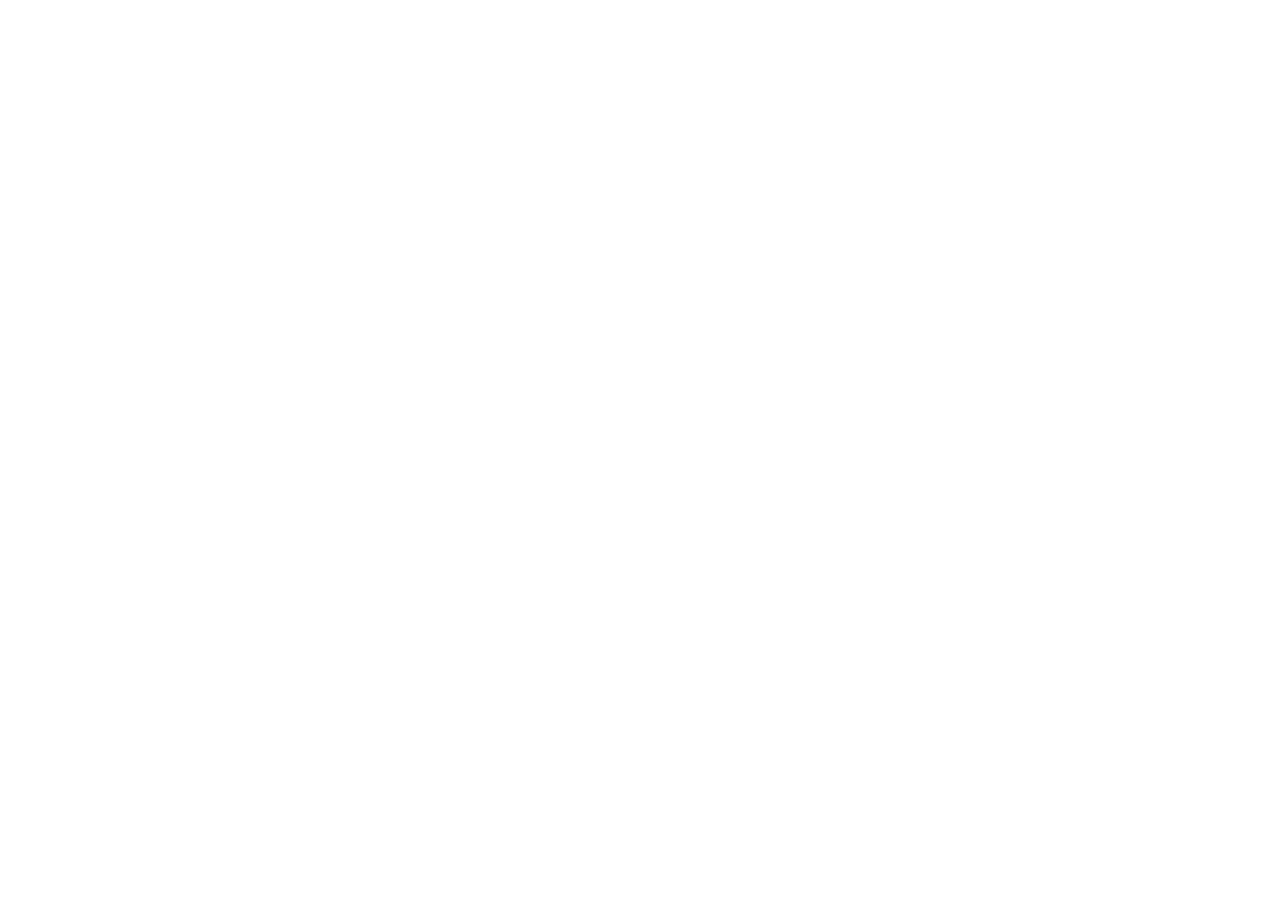
==== index.html @ 77b93ca2 "Inicio" ====
<!DOCTYPE html>
<html lang="pt-br">
<head>
    <meta charset="UTF-8">
    <meta name="viewport" content="width=device-width, initial-scale=1.0">
    <title>Document</title>
</head>
<link rel="shortcut icon" href="favicon.ico" type="image/x-icon">
<link rel="stylesheet" href="/estilo/style.css">
<body>
    
</body>
</html>
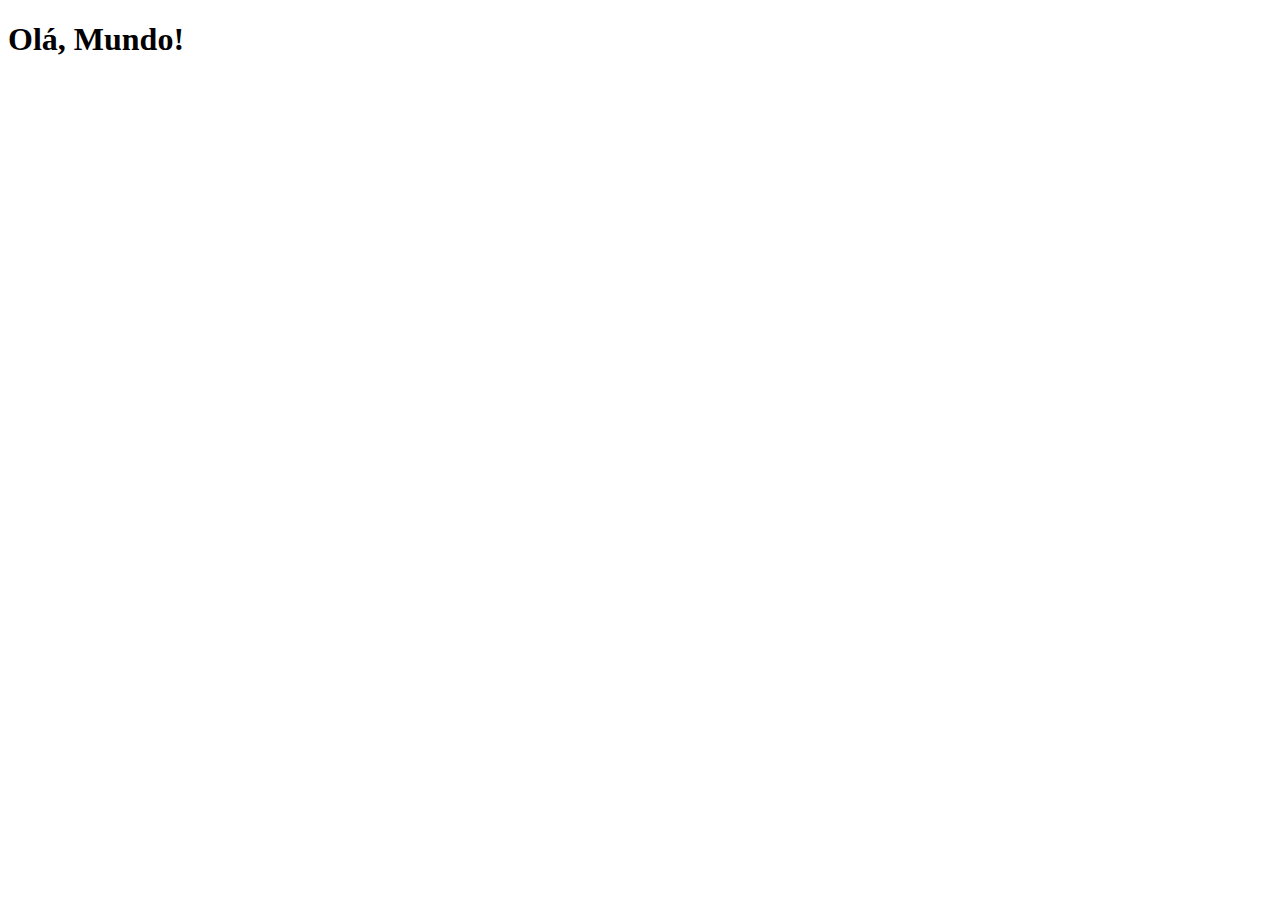
==== commit 831f5874: "Update" ====
--- a/index.html
+++ b/index.html
@@ -3,11 +3,11 @@
 <head>
     <meta charset="UTF-8">
     <meta name="viewport" content="width=device-width, initial-scale=1.0">
-    <title>Document</title>
+    <title>Projeto Redes Sociais</title>
 </head>
 <link rel="shortcut icon" href="favicon.ico" type="image/x-icon">
 <link rel="stylesheet" href="/estilo/style.css">
 <body>
-    
+    <h1>Olá, Mundo!</h1>
 </body>
 </html>--- a/estilo/style.css
+++ b/estilo/style.css
@@ -0,0 +1 @@
+@charset "UTF-8";
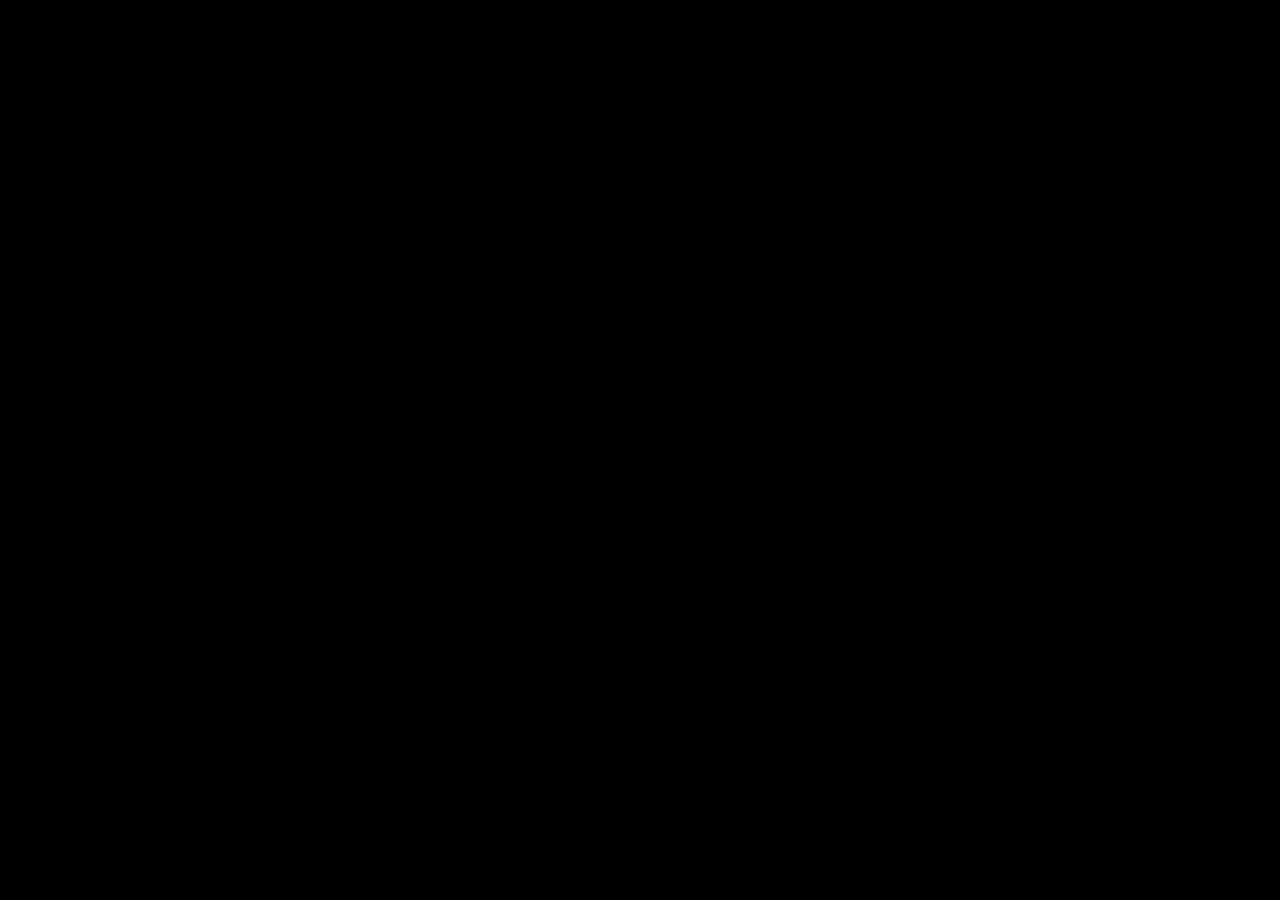
==== commit bf9ff051: "Update" ====
--- a/index.html
+++ b/index.html
@@ -4,10 +4,18 @@
     <meta charset="UTF-8">
     <meta name="viewport" content="width=device-width, initial-scale=1.0">
     <title>Projeto Redes Sociais</title>
+    
+    <link rel="shortcut icon" href="favicon.ico" type="image/x-icon">
+    <link rel="stylesheet" href="/estilo/style.css">
 </head>
-<link rel="shortcut icon" href="favicon.ico" type="image/x-icon">
-<link rel="stylesheet" href="/estilo/style.css">
 <body>
-    <h1>Olá, Mundo!</h1>
+    <main>
+        <section id="telfone">
+            <p>1</p>
+        </section>
+        <section id="redes-sociais">
+            <p>2</p>
+        </section>
+    </main>
 </body>
 </html>--- a/estilo/style.css
+++ b/estilo/style.css
@@ -1 +1,20 @@
 @charset "UTF-8";
+
+*{
+    /* configuracoes globais */
+    margin: 0px;
+    padding: 0px;
+    font-family: Arial, Helvetica, sans-serif;
+}
+
+html, body {
+    height: 100vh;
+    width: 100vw;
+    background-color: black;
+}
+/*
+main {
+    position: relative;
+    height: 90vh;
+    background-color: green;
+}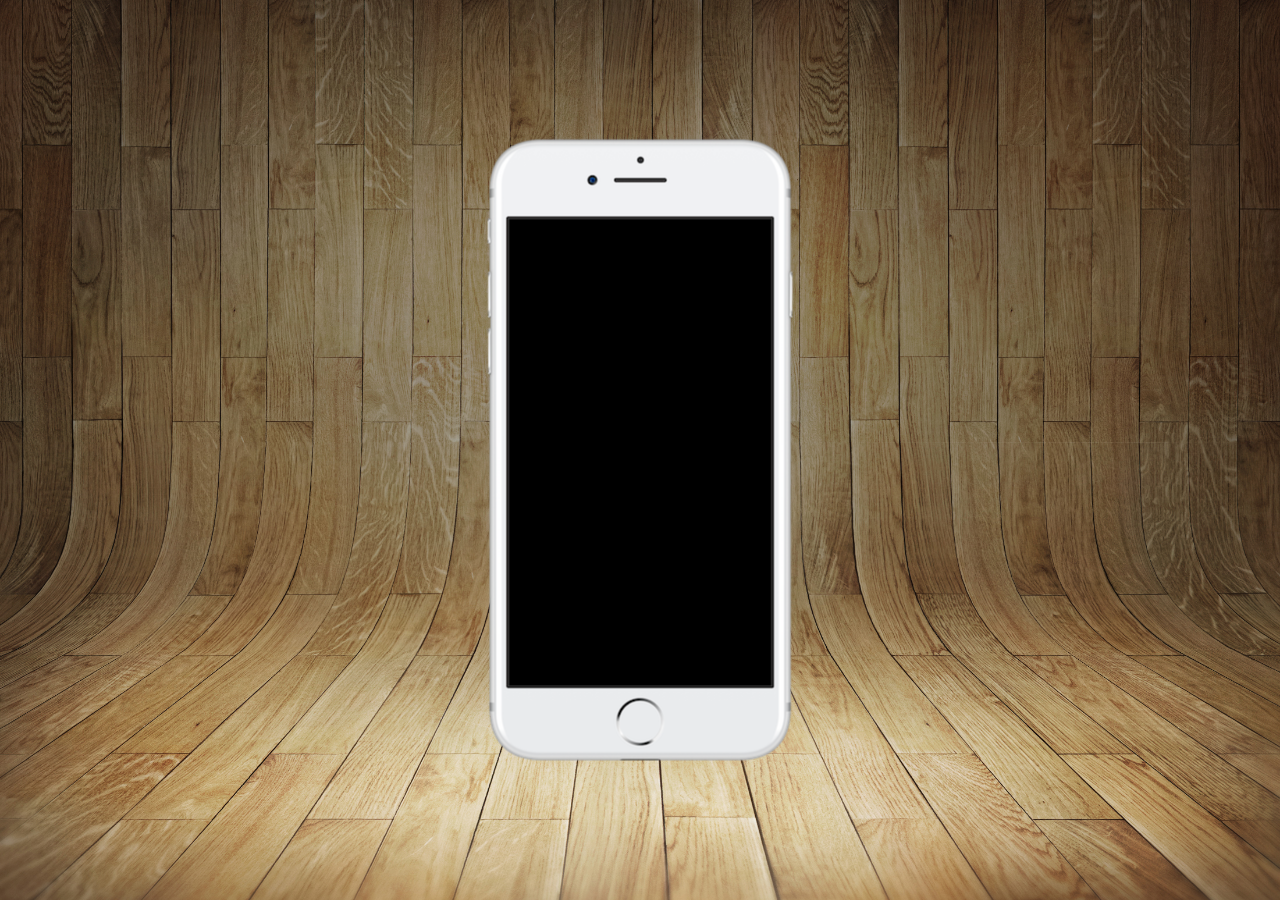
==== commit 67d157a8: "Aula 12-04" ====
--- a/index.html
+++ b/index.html
@@ -6,15 +6,15 @@
     <title>Projeto Redes Sociais</title>
     
     <link rel="shortcut icon" href="favicon.ico" type="image/x-icon">
-    <link rel="stylesheet" href="/estilo/style.css">
+    <link rel="stylesheet" href="estilo/style.css">
 </head>
 <body>
     <main>
-        <section id="telfone">
-            <p>1</p>
+        <section id="telefone">
+
         </section>
         <section id="redes-sociais">
-            <p>2</p>
+
         </section>
     </main>
 </body>
--- a/estilo/style.css
+++ b/estilo/style.css
@@ -12,9 +12,24 @@
     width: 100vw;
     background-color: black;
 }
-/*
+
+body {
+    background: url(../imagens/fundo-madeira.jpg) no-repeat top center;
+    background-size: cover;
+    background-attachment: fixed;
+}
+
 main {
     position: relative;
-    height: 90vh;
-    background-color: green;
-}+    height: 100vh;
+}
+
+section#telefone {
+    position: absolute;
+    top: 50%;
+    left: 50%;
+    transform: translate(-50%, -50%);
+    height: 627px;
+    width: 311px;
+    background: url(../imagens/frame-iphone.png) no-repeat;
+}
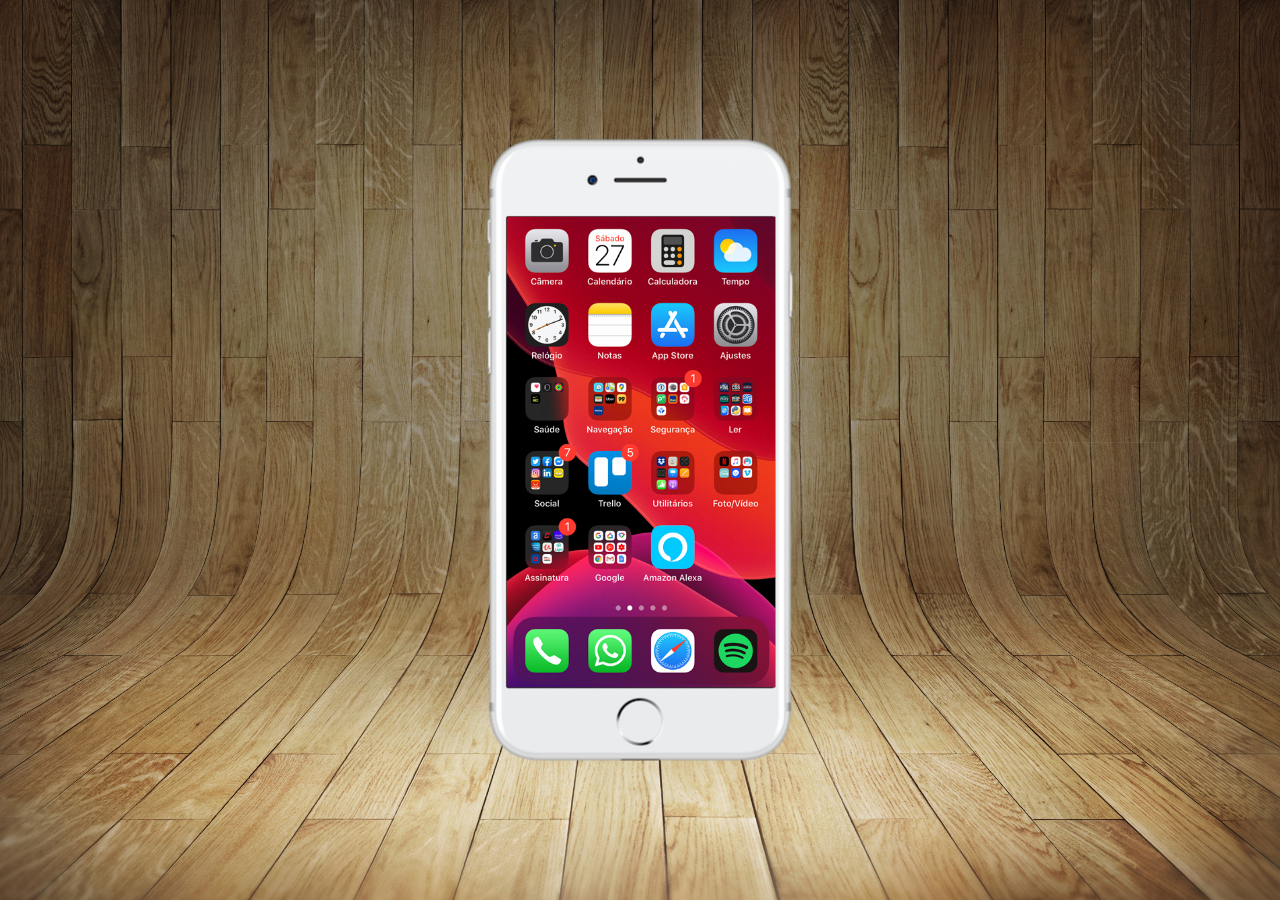
==== commit d12ed505: "Aula 13-04" ====
--- a/index.html
+++ b/index.html
@@ -11,6 +11,7 @@
 <body>
     <main>
         <section id="telefone">
+            <iframe src="home.html" name="tela" id="tela" frameborder="0"></iframe>
 
         </section>
         <section id="redes-sociais">
--- a/estilo/style.css
+++ b/estilo/style.css
@@ -33,3 +33,11 @@
     width: 311px;
     background: url(../imagens/frame-iphone.png) no-repeat;
 }
+
+iframe#tela {
+    position: relative;
+    top: 80px;
+    left: 22px;
+    height: 471px;
+    width: 269px;
+}
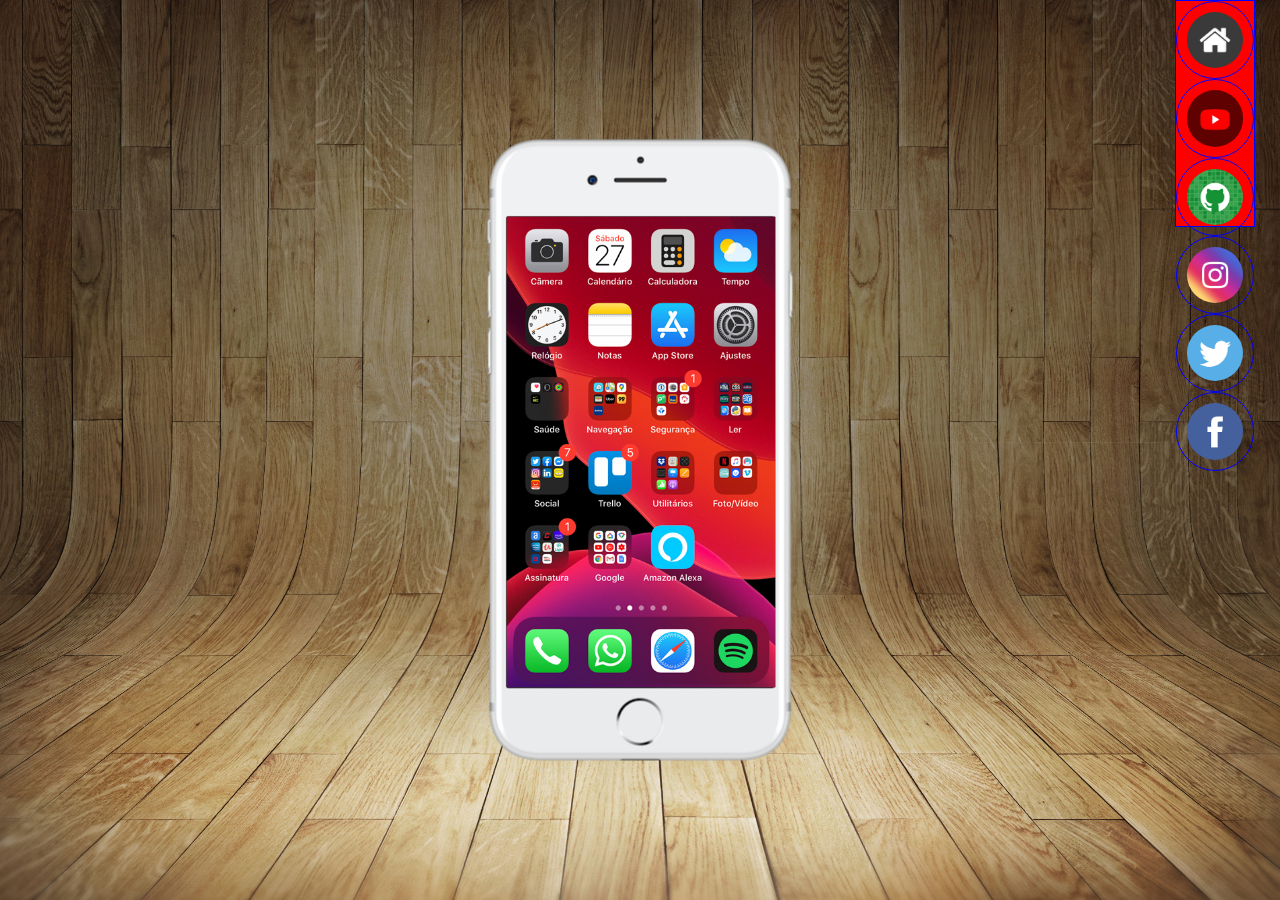
==== commit 6a6eca75: "Aula 14-04" ====
--- a/index.html
+++ b/index.html
@@ -16,6 +16,13 @@
         </section>
         <section id="redes-sociais">
 
+           <a href="#" target="tela"><img src="imagens/logo-home.jpg" alt=""></a>
+            <a href="#" target="tela"><img src="imagens/logo-youtube.jpg" alt=""></a>
+            <a href="#" target="tela"><img src="imagens/logo-github.jpg" alt=""></a>
+            <a href="#" target="tela"><img src="imagens/logo-instagram.jpg" alt=""></a>
+            <a href="#" target="tela"><img src="imagens/logo-twitter.jpg" alt=""></a>
+            <a href="#" target="tela"><img src="imagens/logo-facebook.jpg" alt=""></a>
+
         </section>
     </main>
 </body>
--- a/estilo/style.css
+++ b/estilo/style.css
@@ -41,3 +41,21 @@
     height: 471px;
     width: 269px;
 }
+
+section#redes-sociais {
+    position: absolute;
+    right: 25px;
+    height: 25%;
+    background-color: red;
+    border: 1px solid blue;   
+
+
+}
+
+img {
+    display: block;
+    padding: 10px;
+    border-radius: 50%;
+    height: 25%; 
+    border: 1px solid blue;   
+}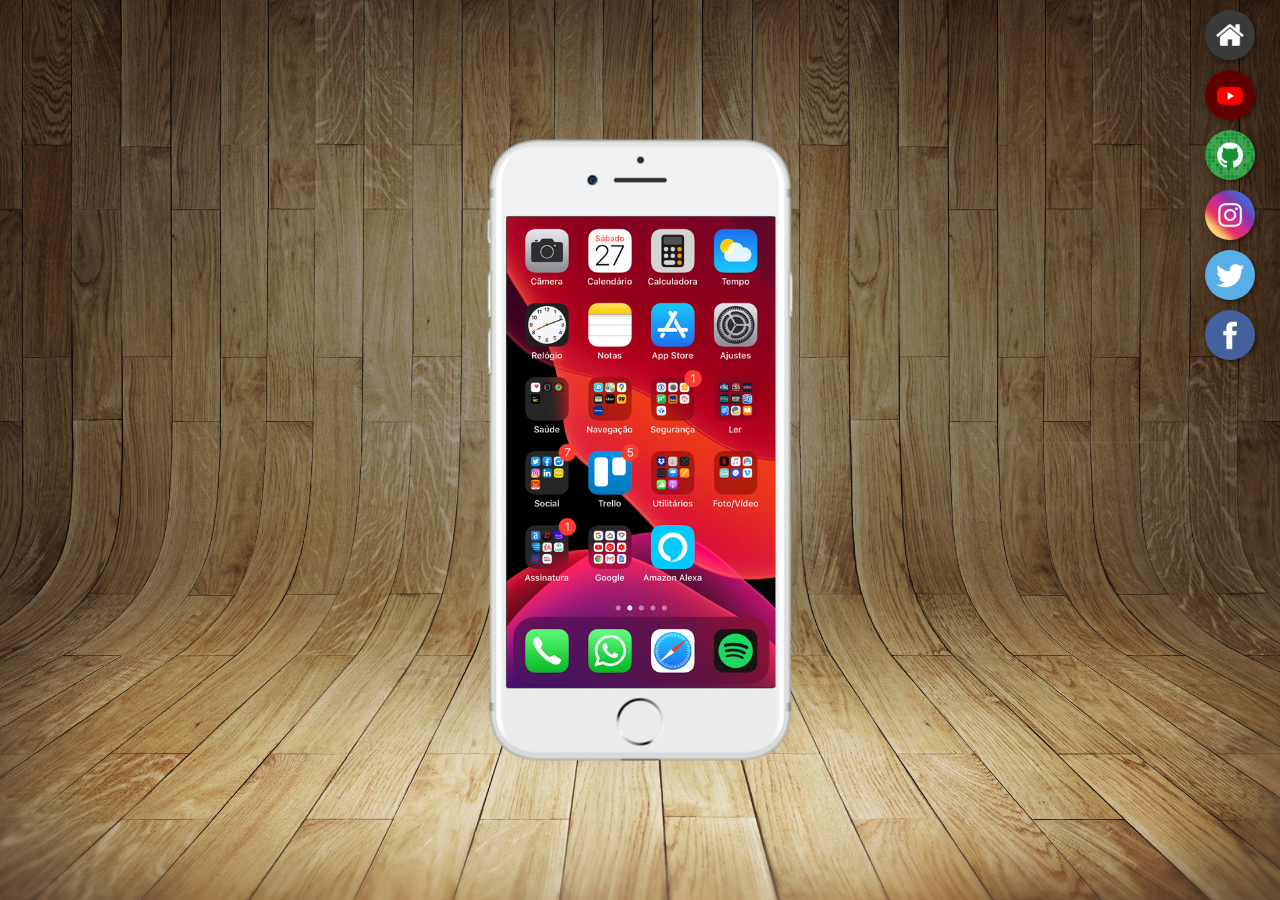
==== commit 57a84e61: "Aula 14-04" ====
--- a/index.html
+++ b/index.html
@@ -11,12 +11,14 @@
 <body>
     <main>
         <section id="telefone">
-            <iframe src="home.html" name="tela" id="tela" frameborder="0"></iframe>
+            <iframe src="home.html" name="tela" id="tela" frameborder="0">
+                Seu navegador nao é compativel com isso
+            </iframe>
 
         </section>
         <section id="redes-sociais">
 
-           <a href="#" target="tela"><img src="imagens/logo-home.jpg" alt=""></a>
+            <a href="#" target="tela"><img src="imagens/logo-home.jpg" alt=""></a>
             <a href="#" target="tela"><img src="imagens/logo-youtube.jpg" alt=""></a>
             <a href="#" target="tela"><img src="imagens/logo-github.jpg" alt=""></a>
             <a href="#" target="tela"><img src="imagens/logo-instagram.jpg" alt=""></a>
--- a/estilo/style.css
+++ b/estilo/style.css
@@ -44,18 +44,31 @@
 
 section#redes-sociais {
     position: absolute;
-    right: 25px;
+    right: 15px;
+    /*
     height: 25%;
+    
     background-color: red;
     border: 1px solid blue;   
-
-
+    */
 }
 
-img {
+section#redes-sociais > a > img {
     display: block;
-    padding: 10px;
+    margin: 10px;
     border-radius: 50%;
-    height: 25%; 
+    height: 50px; 
+    box-shadow: 2px 2px 5px rgba(0, 0, 0, 0.404);
+    /*
     border: 1px solid blue;   
+    */
+    box-sizing: border-box;
+}
+
+section#redes-sociais > a > img:hover{
+    border: 2px solid rgba(255, 255, 255, 0.596);  
+    transform: translate(-3px, -3px); 
+    box-shadow: 5px 5px 10px rgba(0, 0, 0, 0.604);
+    transition: transform 0.5s;
+
 }